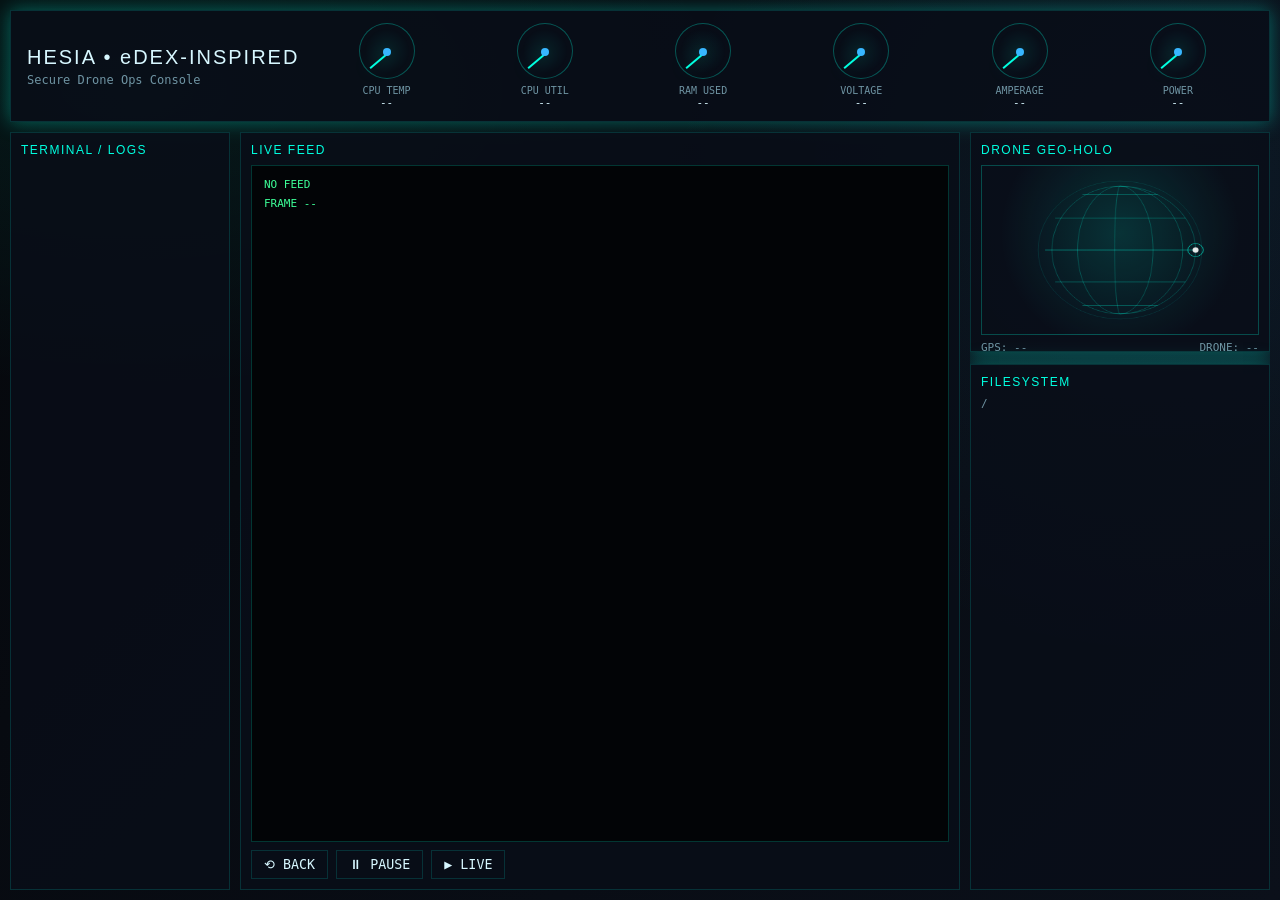
==== server_source/ui/index.html @ 42c92bbc "chore: baseline local backup before hardening" ====
﻿<!doctype html>
<html lang="fr">
<head>
  <meta charset="utf-8" />
  <meta name="viewport" content="width=device-width, initial-scale=1" />
  <title>HESIA // Command Interface</title>
  <link rel="stylesheet" href="styles.css" />
</head>
<body>
  <div class="scanlines"></div>
  <div class="hud">
    <header class="topbar">
      <div class="brand">
        <div class="brand-title">HESIA • eDEX‑INSPIRED</div>
        <div class="brand-sub">Secure Drone Ops Console</div>
      </div>
      <div class="gauges">
        <div class="gauge" data-key="cpu_temp_c" data-max="95" data-unit="°C">
          <div class="gauge-face">
            <div class="gauge-needle"></div>
            <div class="gauge-center"></div>
          </div>
          <div class="gauge-label">CPU TEMP</div>
          <div class="gauge-value">--</div>
        </div>
        <div class="gauge" data-key="cpu_usage_pct" data-max="100" data-unit="%">
          <div class="gauge-face">
            <div class="gauge-needle"></div>
            <div class="gauge-center"></div>
          </div>
          <div class="gauge-label">CPU UTIL</div>
          <div class="gauge-value">--</div>
        </div>
        <div class="gauge" data-key="ram_used_mb" data-max="8192" data-unit="MB" data-total="ram_total_mb">
          <div class="gauge-face">
            <div class="gauge-needle"></div>
            <div class="gauge-center"></div>
          </div>
          <div class="gauge-label">RAM USED</div>
          <div class="gauge-value">--</div>
        </div>
        <div class="gauge" data-key="voltage_v" data-max="20" data-unit="V">
          <div class="gauge-face">
            <div class="gauge-needle"></div>
            <div class="gauge-center"></div>
          </div>
          <div class="gauge-label">VOLTAGE</div>
          <div class="gauge-value">--</div>
        </div>
        <div class="gauge" data-key="current_a" data-max="10" data-unit="A">
          <div class="gauge-face">
            <div class="gauge-needle"></div>
            <div class="gauge-center"></div>
          </div>
          <div class="gauge-label">AMPERAGE</div>
          <div class="gauge-value">--</div>
        </div>
        <div class="gauge" data-key="power_w" data-max="120" data-unit="W">
          <div class="gauge-face">
            <div class="gauge-needle"></div>
            <div class="gauge-center"></div>
          </div>
          <div class="gauge-label">POWER</div>
          <div class="gauge-value">--</div>
        </div>
      </div>
    </header>

    <aside class="left">
      <div class="panel terminal">
        <div class="panel-title">TERMINAL / LOGS</div>
        <div id="logView" class="terminal-body"></div>
      </div>
    </aside>

    <main class="center">
      <section class="panel video-panel">
        <div class="panel-title">LIVE FEED</div>
        <div class="video-screen">
          <img id="videoFrame" alt="Live" />
          <div class="video-overlay">
            <div class="status-line" id="videoStatus">LIVE</div>
            <div class="status-line" id="frameMeta">FRAME --</div>
          </div>
        </div>
        <div class="video-controls">
          <button id="btnBack">⟲ BACK</button>
          <button id="btnPause">⏸ PAUSE</button>
          <button id="btnLive">▶ LIVE</button>
        </div>
      </section>
    </main>

    <aside class="right">
      <section class="panel globe-panel">
        <div class="panel-title">DRONE GEO‑HOLO</div>
        <canvas id="globeCanvas" width="360" height="260"></canvas>
        <div class="globe-meta">
          <div id="gpsReadout">GPS: --</div>
          <div id="jetsonId">DRONE: --</div>
        </div>
      </section>

      <section class="panel files-panel">
        <div class="panel-title">FILESYSTEM</div>
        <div id="filePath" class="file-path">/</div>
        <div id="fileTree" class="file-tree"></div>
      </section>
    </aside>
  </div>

  <script src="app.js"></script>
</body>
</html>
---- server_source/ui/styles.css ----
﻿:root {
  --bg-0: #05070b;
  --bg-1: #0b101a;
  --panel: rgba(9, 14, 24, 0.85);
  --line: rgba(0, 255, 231, 0.15);
  --accent: #00ffe0;
  --accent-soft: #38b6ff;
  --warn: #ff9f1c;
  --err: #ff3b3b;
  --ok: #3dff98;
  --text: #d7f7ff;
  --muted: #6f94a3;
  --glow: 0 0 18px rgba(0, 255, 224, 0.35);
  --font-mono: "Cascadia Code", "Fira Code", "JetBrains Mono", "Share Tech Mono", monospace;
  --font-head: "Orbitron", "Rajdhani", "Audiowide", "Cascadia Code", sans-serif;
}

* { box-sizing: border-box; }

body {
  margin: 0;
  font-family: var(--font-mono);
  color: var(--text);
  background: radial-gradient(1200px 600px at 10% 10%, rgba(0, 255, 200, 0.07), transparent 50%),
              radial-gradient(800px 800px at 90% 20%, rgba(56, 182, 255, 0.08), transparent 60%),
              linear-gradient(135deg, var(--bg-0), var(--bg-1));
  overflow: hidden;
}

.scanlines {
  pointer-events: none;
  position: fixed;
  inset: 0;
  background: repeating-linear-gradient(0deg, rgba(0,0,0,0.0) 0px, rgba(0,0,0,0.05) 2px, rgba(0,0,0,0.0) 4px);
  mix-blend-mode: screen;
  opacity: 0.35;
}

.hud {
  display: grid;
  grid-template-columns: 260px 1fr 320px;
  grid-template-rows: minmax(96px, auto) minmax(0, 1fr);
  gap: 10px;
  padding: 10px;
  height: 100vh;
  max-width: 1280px;
  margin: 0 auto;
  min-height: 0;
}

.topbar {
  grid-column: 1 / -1;
  display: flex;
  align-items: center;
  justify-content: space-between;
  gap: 12px;
  flex-wrap: nowrap;
  padding: 12px 16px;
  border: 1px solid var(--line);
  background: var(--panel);
  box-shadow: var(--glow);
}

.brand-title {
  font-family: var(--font-head);
  font-size: 20px;
  letter-spacing: 2px;
}

.brand-sub {
  color: var(--muted);
  font-size: 12px;
  margin-top: 4px;
}

.gauges {
  display: grid;
  grid-template-columns: repeat(6, minmax(68px, 1fr));
  gap: 8px;
  align-items: center;
  justify-items: center;
  flex: 1;
  min-width: 0;
}

.gauge {
  text-align: center;
  font-size: 10px;
  color: var(--muted);
  width: 100%;
}

.gauge-face {
  width: 56px;
  height: 56px;
  margin: 0 auto 6px;
  border-radius: 50%;
  border: 1px solid rgba(0,255,224,0.3);
  position: relative;
  background: radial-gradient(circle at 50% 50%, rgba(0,255,224,0.08), transparent 60%);
}

.gauge-needle {
  position: absolute;
  width: 2px;
  height: 22px;
  background: var(--accent);
  left: 50%;
  top: 8px;
  transform-origin: bottom center;
  transform: translateX(-50%) rotate(-130deg);
  box-shadow: var(--glow);
}

.gauge-center {
  position: absolute;
  width: 8px;
  height: 8px;
  border-radius: 50%;
  background: var(--accent-soft);
  left: 50%;
  top: 24px;
  transform: translateX(-50%);
}

.gauge-value {
  font-size: 11px;
  color: var(--text);
}

.panel {
  border: 1px solid var(--line);
  background: var(--panel);
  box-shadow: var(--glow);
  padding: 10px;
  display: flex;
  flex-direction: column;
  min-height: 0;
}

.panel-title {
  font-family: var(--font-head);
  font-size: 12px;
  letter-spacing: 1.5px;
  color: var(--accent);
  margin-bottom: 8px;
}

.left {
  grid-column: 1 / 2;
  grid-row: 2 / -1;
  min-height: 0;
  overflow: hidden;
}

.terminal {
  height: 100%;
}

.terminal-body {
  font-size: 11px;
  white-space: pre-wrap;
  overflow: auto;
  height: 100%;
  padding-right: 6px;
}

.log-line { margin-bottom: 4px; }
.log-line.info { color: var(--warn); }
.log-line.error { color: var(--err); }
.log-line.const { color: var(--ok); }
.log-line.debug { color: var(--muted); }

.center {
  grid-column: 2 / 3;
  grid-row: 2 / -1;
  min-height: 0;
  overflow: hidden;
}

.video-panel {
  height: 100%;
  min-height: 0;
}

.video-screen {
  position: relative;
  flex: 1;
  border: 1px solid rgba(0,255,224,0.2);
  background: #020406;
  display: flex;
  align-items: center;
  justify-content: center;
  min-height: 280px;
  aspect-ratio: 16 / 9;
  max-height: 100%;
}

#videoFrame {
  display: block;
  position: relative;
  z-index: 1;
  width: 100%;
  height: 100%;
  object-fit: contain;
  image-rendering: auto;
}

.video-overlay {
  position: absolute;
  top: 12px;
  left: 12px;
  display: flex;
  flex-direction: column;
  gap: 6px;
  font-size: 11px;
  color: var(--ok);
  z-index: 2;
  pointer-events: none;
}

.video-controls {
  display: flex;
  gap: 8px;
  padding-top: 8px;
}

.video-controls button {
  background: transparent;
  border: 1px solid var(--line);
  color: var(--text);
  padding: 6px 12px;
  font-family: var(--font-mono);
  cursor: pointer;
  transition: all 0.2s ease;
}

.video-controls button:hover {
  border-color: var(--accent);
  color: var(--accent);
  box-shadow: var(--glow);
}

.right {
  grid-column: 3 / 4;
  grid-row: 2 / -1;
  display: flex;
  flex-direction: column;
  gap: 12px;
  min-height: 0;
  overflow: hidden;
}

.globe-panel {
  height: 220px;
}

#globeCanvas {
  width: 100%;
  height: 170px;
  background: radial-gradient(circle at 50% 40%, rgba(0,255,224,0.15), transparent 70%);
  border: 1px solid rgba(0,255,224,0.25);
}

.globe-meta {
  display: flex;
  justify-content: space-between;
  font-size: 11px;
  color: var(--muted);
  margin-top: 6px;
}

.files-panel {
  flex: 1;
  min-height: 0;
}

.file-path {
  font-size: 11px;
  color: var(--muted);
  margin-bottom: 8px;
}

.file-tree {
  overflow: auto;
  font-size: 11px;
}

.file-item {
  display: flex;
  justify-content: space-between;
  padding: 4px 2px;
  border-bottom: 1px dashed rgba(0,255,224,0.08);
  cursor: pointer;
}

.file-item:hover {
  background: rgba(0,255,224,0.05);
}

.file-item .name {
  color: var(--text);
}

.file-item.dir .name {
  color: var(--accent-soft);
}

.file-item .meta {
  color: var(--muted);
}

@media (max-width: 1400px) {
  .hud {
    grid-template-columns: 220px 1fr 300px;
  }
  .gauges {
    grid-template-columns: repeat(6, minmax(60px, 1fr));
  }
}

@media (max-width: 1100px) {
  .hud {
    grid-template-columns: 1fr;
    grid-template-rows: auto auto auto auto;
    overflow: auto;
  }
  .left, .center, .right {
    grid-column: 1 / -1;
  }
  .right {
    flex-direction: column;
  }
}
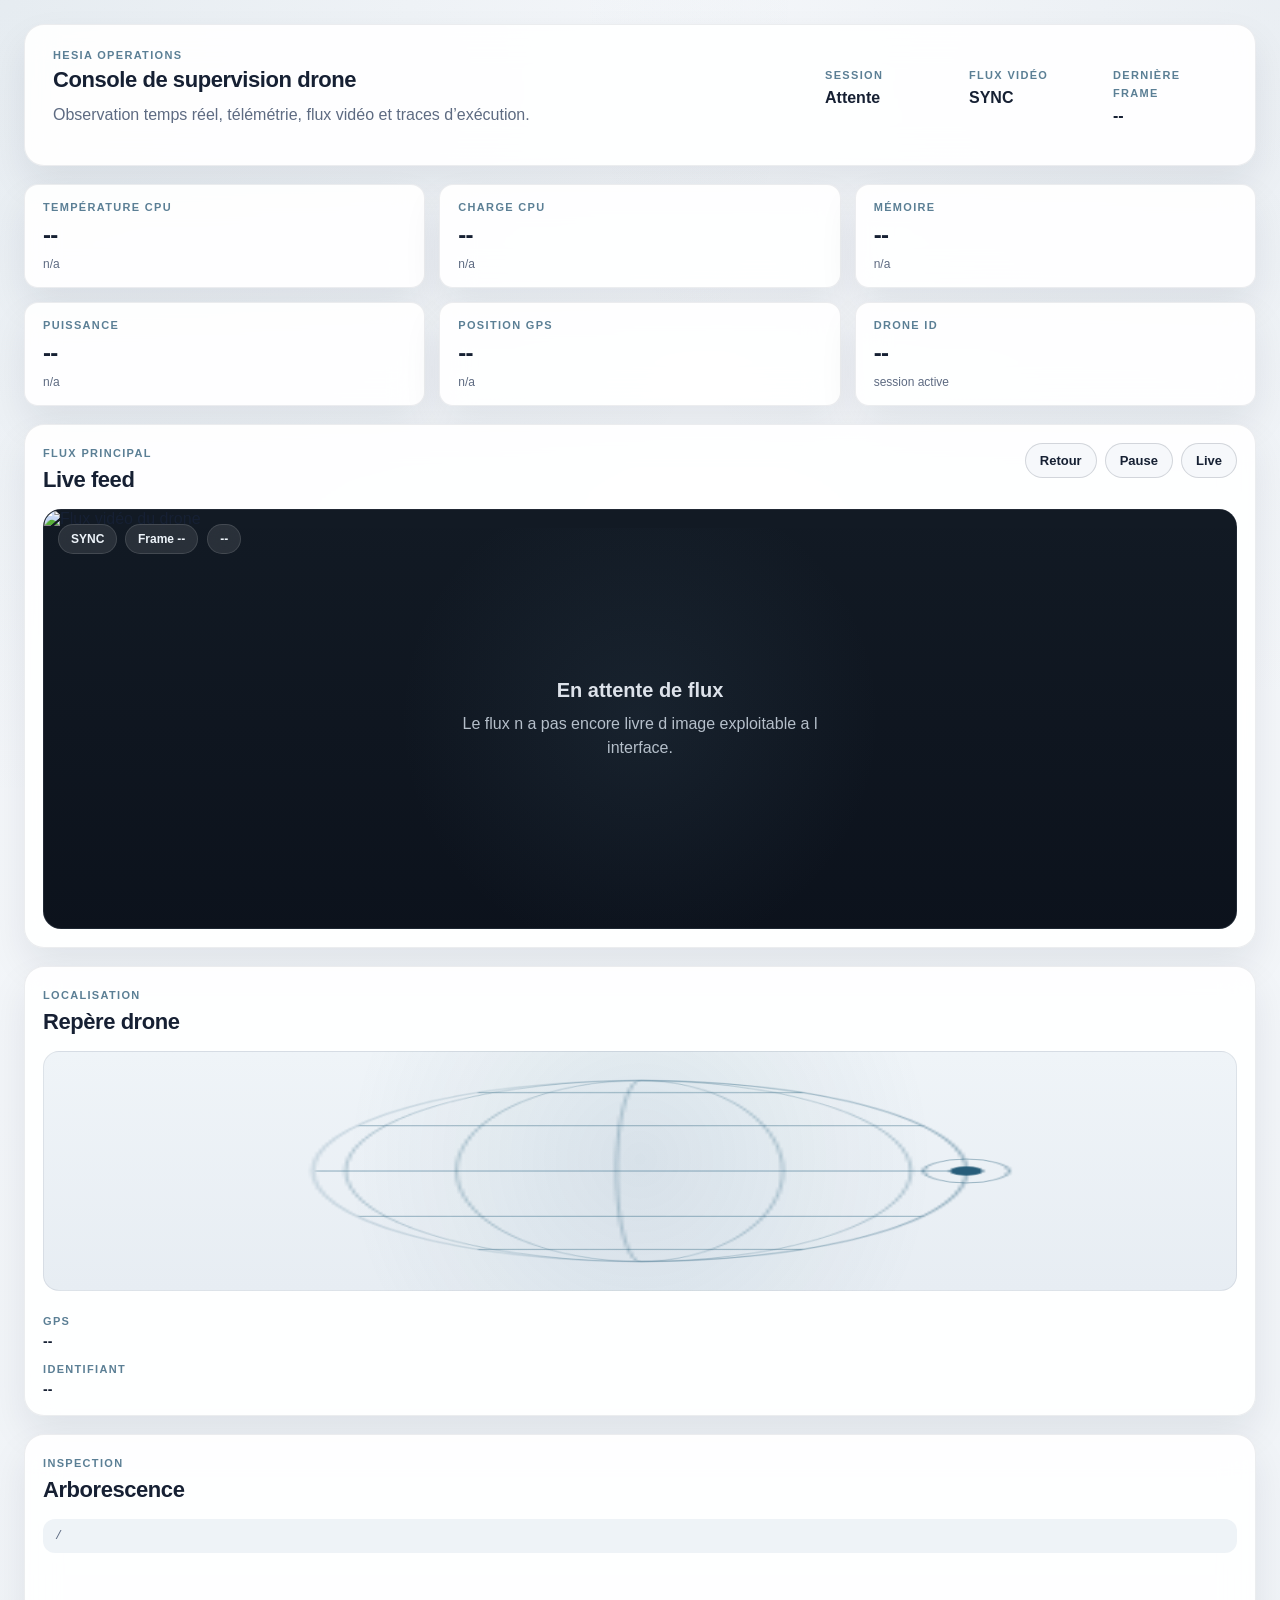
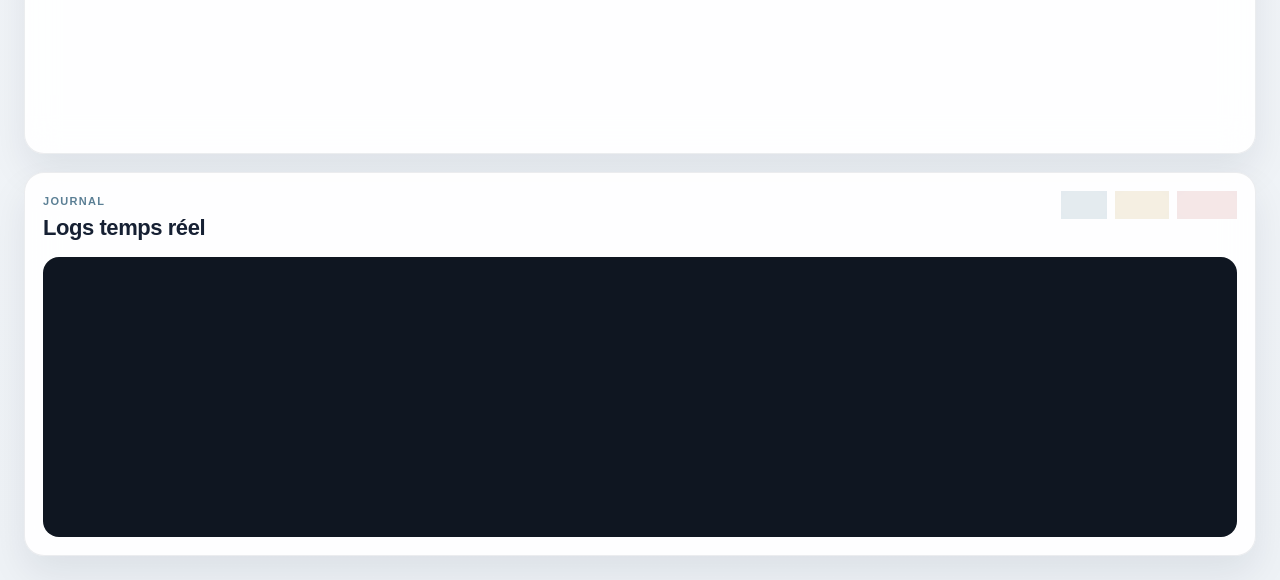
==== commit 4c658d53: "Initial HESIA import" ====
--- a/server_source/ui/index.html
+++ b/server_source/ui/index.html
@@ -1,114 +1,145 @@
-﻿<!doctype html>
+<!doctype html>
 <html lang="fr">
 <head>
   <meta charset="utf-8" />
   <meta name="viewport" content="width=device-width, initial-scale=1" />
-  <title>HESIA // Command Interface</title>
-  <link rel="stylesheet" href="styles.css" />
+  <title>HESIA Operations Console</title>
+  <link rel="stylesheet" href="styles.css?v=20260426c" />
 </head>
 <body>
-  <div class="scanlines"></div>
-  <div class="hud">
-    <header class="topbar">
-      <div class="brand">
-        <div class="brand-title">HESIA • eDEX‑INSPIRED</div>
-        <div class="brand-sub">Secure Drone Ops Console</div>
+  <div class="app-shell">
+    <header class="app-header">
+      <div class="header-copy">
+        <div class="eyebrow">HESIA OPERATIONS</div>
+        <h1>Console de supervision drone</h1>
+        <p>Observation temps réel, télémétrie, flux vidéo et traces d’exécution.</p>
       </div>
-      <div class="gauges">
-        <div class="gauge" data-key="cpu_temp_c" data-max="95" data-unit="°C">
-          <div class="gauge-face">
-            <div class="gauge-needle"></div>
-            <div class="gauge-center"></div>
-          </div>
-          <div class="gauge-label">CPU TEMP</div>
-          <div class="gauge-value">--</div>
+      <div class="header-status">
+        <div class="status-card">
+          <span class="status-label">Session</span>
+          <strong id="sessionStatus">Initialisation</strong>
         </div>
-        <div class="gauge" data-key="cpu_usage_pct" data-max="100" data-unit="%">
-          <div class="gauge-face">
-            <div class="gauge-needle"></div>
-            <div class="gauge-center"></div>
-          </div>
-          <div class="gauge-label">CPU UTIL</div>
-          <div class="gauge-value">--</div>
+        <div class="status-card">
+          <span class="status-label">Flux vidéo</span>
+          <strong id="videoStatus">Démarrage</strong>
         </div>
-        <div class="gauge" data-key="ram_used_mb" data-max="8192" data-unit="MB" data-total="ram_total_mb">
-          <div class="gauge-face">
-            <div class="gauge-needle"></div>
-            <div class="gauge-center"></div>
-          </div>
-          <div class="gauge-label">RAM USED</div>
-          <div class="gauge-value">--</div>
-        </div>
-        <div class="gauge" data-key="voltage_v" data-max="20" data-unit="V">
-          <div class="gauge-face">
-            <div class="gauge-needle"></div>
-            <div class="gauge-center"></div>
-          </div>
-          <div class="gauge-label">VOLTAGE</div>
-          <div class="gauge-value">--</div>
-        </div>
-        <div class="gauge" data-key="current_a" data-max="10" data-unit="A">
-          <div class="gauge-face">
-            <div class="gauge-needle"></div>
-            <div class="gauge-center"></div>
-          </div>
-          <div class="gauge-label">AMPERAGE</div>
-          <div class="gauge-value">--</div>
-        </div>
-        <div class="gauge" data-key="power_w" data-max="120" data-unit="W">
-          <div class="gauge-face">
-            <div class="gauge-needle"></div>
-            <div class="gauge-center"></div>
-          </div>
-          <div class="gauge-label">POWER</div>
-          <div class="gauge-value">--</div>
+        <div class="status-card">
+          <span class="status-label">Dernière frame</span>
+          <strong id="feedFreshness">--</strong>
         </div>
       </div>
     </header>
 
-    <aside class="left">
-      <div class="panel terminal">
-        <div class="panel-title">TERMINAL / LOGS</div>
-        <div id="logView" class="terminal-body"></div>
-      </div>
-    </aside>
+    <section class="overview-grid">
+      <article class="metric-card">
+        <span class="metric-label">Température CPU</span>
+        <strong class="metric-value" id="metricCpuTemp">--</strong>
+        <span class="metric-meta" id="metricCpuTempMeta">n/a</span>
+      </article>
+      <article class="metric-card">
+        <span class="metric-label">Charge CPU</span>
+        <strong class="metric-value" id="metricCpuUsage">--</strong>
+        <span class="metric-meta" id="metricCpuUsageMeta">n/a</span>
+      </article>
+      <article class="metric-card">
+        <span class="metric-label">Mémoire</span>
+        <strong class="metric-value" id="metricRam">--</strong>
+        <span class="metric-meta" id="metricRamMeta">n/a</span>
+      </article>
+      <article class="metric-card">
+        <span class="metric-label">Puissance</span>
+        <strong class="metric-value" id="metricPower">--</strong>
+        <span class="metric-meta" id="metricPowerMeta">n/a</span>
+      </article>
+      <article class="metric-card">
+        <span class="metric-label">Position GPS</span>
+        <strong class="metric-value" id="metricGps">--</strong>
+        <span class="metric-meta" id="metricGpsMeta">n/a</span>
+      </article>
+      <article class="metric-card">
+        <span class="metric-label">Drone ID</span>
+        <strong class="metric-value" id="metricDrone">--</strong>
+        <span class="metric-meta" id="metricDroneMeta">session active</span>
+      </article>
+    </section>
 
-    <main class="center">
-      <section class="panel video-panel">
-        <div class="panel-title">LIVE FEED</div>
-        <div class="video-screen">
-          <img id="videoFrame" alt="Live" />
-          <div class="video-overlay">
-            <div class="status-line" id="videoStatus">LIVE</div>
-            <div class="status-line" id="frameMeta">FRAME --</div>
+    <main class="content-grid">
+      <section class="panel panel-video">
+        <div class="panel-header">
+          <div>
+            <span class="panel-eyebrow">Flux principal</span>
+            <h2>Live feed</h2>
+          </div>
+          <div class="panel-actions">
+            <button id="btnBack" type="button">Retour</button>
+            <button id="btnPause" type="button">Pause</button>
+            <button id="btnLive" type="button">Live</button>
           </div>
         </div>
-        <div class="video-controls">
-          <button id="btnBack">⟲ BACK</button>
-          <button id="btnPause">⏸ PAUSE</button>
-          <button id="btnLive">▶ LIVE</button>
-        </div>
-      </section>
-    </main>
-
-    <aside class="right">
-      <section class="panel globe-panel">
-        <div class="panel-title">DRONE GEO‑HOLO</div>
-        <canvas id="globeCanvas" width="360" height="260"></canvas>
-        <div class="globe-meta">
-          <div id="gpsReadout">GPS: --</div>
-          <div id="jetsonId">DRONE: --</div>
+        <div class="video-stage">
+          <img id="videoFrame" alt="Flux vidéo du drone" />
+          <div class="video-fallback" id="videoFallback">
+            <strong>En attente de flux</strong>
+            <span id="videoFallbackReason">Le serveur attend la prochaine image décodée.</span>
+          </div>
+          <div class="video-overlay">
+            <span class="overlay-pill" id="overlayStatus">SYNC</span>
+            <span class="overlay-pill" id="frameMeta">Frame --</span>
+            <span class="overlay-pill" id="frameBytes">--</span>
+          </div>
         </div>
       </section>
 
-      <section class="panel files-panel">
-        <div class="panel-title">FILESYSTEM</div>
-        <div id="filePath" class="file-path">/</div>
-        <div id="fileTree" class="file-tree"></div>
+      <aside class="side-column">
+        <section class="panel panel-map">
+          <div class="panel-header">
+            <div>
+              <span class="panel-eyebrow">Localisation</span>
+              <h2>Repère drone</h2>
+            </div>
+          </div>
+          <canvas id="globeCanvas" width="360" height="260"></canvas>
+          <div class="map-readouts">
+            <div>
+              <span class="readout-label">GPS</span>
+              <strong id="gpsReadout">--</strong>
+            </div>
+            <div>
+              <span class="readout-label">Identifiant</span>
+              <strong id="jetsonId">--</strong>
+            </div>
+          </div>
+        </section>
+
+        <section class="panel panel-tree">
+          <div class="panel-header">
+            <div>
+              <span class="panel-eyebrow">Inspection</span>
+              <h2>Arborescence</h2>
+            </div>
+          </div>
+          <div id="filePath" class="file-path">/</div>
+          <div id="fileTree" class="file-tree"></div>
+        </section>
+      </aside>
+
+      <section class="panel panel-logs">
+        <div class="panel-header">
+          <div>
+            <span class="panel-eyebrow">Journal</span>
+            <h2>Logs temps réel</h2>
+          </div>
+          <div class="log-legend">
+            <span class="legend-pill legend-info">Info</span>
+            <span class="legend-pill legend-warn">Warn</span>
+            <span class="legend-pill legend-error">Erreur</span>
+          </div>
+        </div>
+        <div id="logView" class="terminal-body"></div>
       </section>
-    </aside>
+    </main>
   </div>
 
-  <script src="app.js"></script>
+  <script src="app.js?v=20260426c"></script>
 </body>
 </html>
--- a/server_source/ui/styles.css
+++ b/server_source/ui/styles.css
@@ -1,334 +1,444 @@
-﻿:root {
-  --bg-0: #05070b;
-  --bg-1: #0b101a;
-  --panel: rgba(9, 14, 24, 0.85);
-  --line: rgba(0, 255, 231, 0.15);
-  --accent: #00ffe0;
-  --accent-soft: #38b6ff;
-  --warn: #ff9f1c;
-  --err: #ff3b3b;
-  --ok: #3dff98;
-  --text: #d7f7ff;
-  --muted: #6f94a3;
-  --glow: 0 0 18px rgba(0, 255, 224, 0.35);
-  --font-mono: "Cascadia Code", "Fira Code", "JetBrains Mono", "Share Tech Mono", monospace;
-  --font-head: "Orbitron", "Rajdhani", "Audiowide", "Cascadia Code", sans-serif;
-}
-
-* { box-sizing: border-box; }
-
+:root {
+  --bg: #eef2f6;
+  --bg-muted: #e3e9f0;
+  --surface: rgba(255, 255, 255, 0.92);
+  --surface-strong: #ffffff;
+  --line: rgba(20, 33, 54, 0.08);
+  --line-strong: rgba(20, 33, 54, 0.16);
+  --text: #162033;
+  --text-soft: #5e6b82;
+  --accent: #275d7a;
+  --accent-soft: #5b7f95;
+  --ok: #2f7d4d;
+  --warn: #ad7a16;
+  --err: #aa3b3b;
+  --shadow: 0 18px 38px rgba(18, 28, 45, 0.08);
+  --radius-lg: 20px;
+  --radius-md: 14px;
+  --radius-sm: 10px;
+  --font-ui: "Segoe UI", "Inter", "SF Pro Display", sans-serif;
+  --font-mono: "Cascadia Code", "JetBrains Mono", "SFMono-Regular", monospace;
+}
+
+* {
+  box-sizing: border-box;
+}
+
+html,
 body {
   margin: 0;
-  font-family: var(--font-mono);
+  min-height: 100%;
+  background:
+    radial-gradient(circle at top left, rgba(39, 93, 122, 0.08), transparent 32%),
+    radial-gradient(circle at top right, rgba(91, 127, 149, 0.08), transparent 28%),
+    linear-gradient(180deg, #f6f8fb 0%, var(--bg) 100%);
   color: var(--text);
-  background: radial-gradient(1200px 600px at 10% 10%, rgba(0, 255, 200, 0.07), transparent 50%),
-              radial-gradient(800px 800px at 90% 20%, rgba(56, 182, 255, 0.08), transparent 60%),
-              linear-gradient(135deg, var(--bg-0), var(--bg-1));
+  font-family: var(--font-ui);
+}
+
+body {
+  min-height: 100vh;
+}
+
+.app-shell {
+  max-width: 1440px;
+  margin: 0 auto;
+  padding: 24px;
+  display: grid;
+  gap: 18px;
+}
+
+.app-header,
+.panel,
+.metric-card {
+  background: var(--surface);
+  border: 1px solid var(--line);
+  box-shadow: var(--shadow);
+  backdrop-filter: blur(16px);
+}
+
+.app-header {
+  border-radius: var(--radius-lg);
+  padding: 24px 28px;
+  display: flex;
+  justify-content: space-between;
+  gap: 18px;
+  align-items: flex-start;
+}
+
+.header-copy h1,
+.panel-header h2 {
+  margin: 6px 0 0;
+  font-size: 22px;
+  font-weight: 650;
+  letter-spacing: -0.02em;
+}
+
+.header-copy p {
+  margin: 10px 0 0;
+  color: var(--text-soft);
+  max-width: 640px;
+  line-height: 1.5;
+}
+
+.eyebrow,
+.panel-eyebrow,
+.status-label,
+.metric-label,
+.readout-label {
+  text-transform: uppercase;
+  letter-spacing: 0.12em;
+  font-size: 11px;
+  font-weight: 700;
+  color: var(--accent-soft);
+}
+
+.header-status {
+  display: grid;
+  grid-template-columns: repeat(3, minmax(120px, 1fr));
+  gap: 12px;
+  width: min(420px, 100%);
+}
+
+.status-card,
+.metric-card {
+  border-radius: var(--radius-md);
+  padding: 16px 18px;
+}
+
+.status-card strong {
+  display: block;
+  margin-top: 6px;
+  font-size: 16px;
+}
+
+.overview-grid {
+  display: grid;
+  grid-template-columns: repeat(6, minmax(0, 1fr));
+  gap: 14px;
+}
+
+.metric-card {
+  display: grid;
+  gap: 8px;
+}
+
+.metric-value {
+  font-size: 24px;
+  font-weight: 700;
+  letter-spacing: -0.03em;
+}
+
+.metric-meta {
+  color: var(--text-soft);
+  font-size: 12px;
+}
+
+.content-grid {
+  display: grid;
+  grid-template-columns: minmax(0, 1.4fr) minmax(320px, 0.75fr);
+  gap: 18px;
+  align-items: start;
+}
+
+.panel {
+  border-radius: var(--radius-lg);
+  padding: 18px;
+  min-height: 0;
+}
+
+.panel-header {
+  display: flex;
+  justify-content: space-between;
+  align-items: flex-start;
+  gap: 12px;
+  margin-bottom: 16px;
+}
+
+.panel-actions {
+  display: flex;
+  gap: 8px;
+}
+
+.panel-actions button {
+  appearance: none;
+  border: 1px solid var(--line-strong);
+  background: rgba(246, 248, 251, 0.92);
+  color: var(--text);
+  border-radius: 999px;
+  padding: 9px 14px;
+  font-size: 13px;
+  font-weight: 600;
+  cursor: pointer;
+  transition: background-color 0.2s ease, border-color 0.2s ease, transform 0.2s ease;
+}
+
+.panel-actions button:hover {
+  background: #ffffff;
+  border-color: rgba(39, 93, 122, 0.28);
+  transform: translateY(-1px);
+}
+
+.panel-video {
+  display: flex;
+  flex-direction: column;
+}
+
+.video-stage {
+  position: relative;
+  border-radius: 18px;
   overflow: hidden;
-}
-
-.scanlines {
-  pointer-events: none;
-  position: fixed;
-  inset: 0;
-  background: repeating-linear-gradient(0deg, rgba(0,0,0,0.0) 0px, rgba(0,0,0,0.05) 2px, rgba(0,0,0,0.0) 4px);
-  mix-blend-mode: screen;
-  opacity: 0.35;
-}
-
-.hud {
-  display: grid;
-  grid-template-columns: 260px 1fr 320px;
-  grid-template-rows: minmax(96px, auto) minmax(0, 1fr);
-  gap: 10px;
-  padding: 10px;
-  height: 100vh;
-  max-width: 1280px;
-  margin: 0 auto;
-  min-height: 0;
-}
-
-.topbar {
-  grid-column: 1 / -1;
-  display: flex;
-  align-items: center;
-  justify-content: space-between;
-  gap: 12px;
-  flex-wrap: nowrap;
-  padding: 12px 16px;
-  border: 1px solid var(--line);
-  background: var(--panel);
-  box-shadow: var(--glow);
-}
-
-.brand-title {
-  font-family: var(--font-head);
-  font-size: 20px;
-  letter-spacing: 2px;
-}
-
-.brand-sub {
-  color: var(--muted);
-  font-size: 12px;
-  margin-top: 4px;
-}
-
-.gauges {
-  display: grid;
-  grid-template-columns: repeat(6, minmax(68px, 1fr));
-  gap: 8px;
-  align-items: center;
-  justify-items: center;
-  flex: 1;
-  min-width: 0;
-}
-
-.gauge {
-  text-align: center;
-  font-size: 10px;
-  color: var(--muted);
-  width: 100%;
-}
-
-.gauge-face {
-  width: 56px;
-  height: 56px;
-  margin: 0 auto 6px;
-  border-radius: 50%;
-  border: 1px solid rgba(0,255,224,0.3);
-  position: relative;
-  background: radial-gradient(circle at 50% 50%, rgba(0,255,224,0.08), transparent 60%);
-}
-
-.gauge-needle {
-  position: absolute;
-  width: 2px;
-  height: 22px;
-  background: var(--accent);
-  left: 50%;
-  top: 8px;
-  transform-origin: bottom center;
-  transform: translateX(-50%) rotate(-130deg);
-  box-shadow: var(--glow);
-}
-
-.gauge-center {
-  position: absolute;
-  width: 8px;
-  height: 8px;
-  border-radius: 50%;
-  background: var(--accent-soft);
-  left: 50%;
-  top: 24px;
-  transform: translateX(-50%);
-}
-
-.gauge-value {
-  font-size: 11px;
-  color: var(--text);
-}
-
-.panel {
-  border: 1px solid var(--line);
-  background: var(--panel);
-  box-shadow: var(--glow);
-  padding: 10px;
-  display: flex;
-  flex-direction: column;
-  min-height: 0;
-}
-
-.panel-title {
-  font-family: var(--font-head);
-  font-size: 12px;
-  letter-spacing: 1.5px;
-  color: var(--accent);
-  margin-bottom: 8px;
-}
-
-.left {
-  grid-column: 1 / 2;
-  grid-row: 2 / -1;
-  min-height: 0;
-  overflow: hidden;
-}
-
-.terminal {
-  height: 100%;
-}
-
-.terminal-body {
-  font-size: 11px;
-  white-space: pre-wrap;
-  overflow: auto;
-  height: 100%;
-  padding-right: 6px;
-}
-
-.log-line { margin-bottom: 4px; }
-.log-line.info { color: var(--warn); }
-.log-line.error { color: var(--err); }
-.log-line.const { color: var(--ok); }
-.log-line.debug { color: var(--muted); }
-
-.center {
-  grid-column: 2 / 3;
-  grid-row: 2 / -1;
-  min-height: 0;
-  overflow: hidden;
-}
-
-.video-panel {
-  height: 100%;
-  min-height: 0;
-}
-
-.video-screen {
-  position: relative;
-  flex: 1;
-  border: 1px solid rgba(0,255,224,0.2);
-  background: #020406;
-  display: flex;
-  align-items: center;
-  justify-content: center;
-  min-height: 280px;
-  aspect-ratio: 16 / 9;
-  max-height: 100%;
+  min-height: 420px;
+  background:
+    linear-gradient(180deg, rgba(16, 24, 36, 0.92), rgba(20, 28, 40, 0.98)),
+    #121a24;
+  border: 1px solid rgba(255, 255, 255, 0.06);
 }
 
 #videoFrame {
   display: block;
-  position: relative;
-  z-index: 1;
   width: 100%;
   height: 100%;
   object-fit: contain;
-  image-rendering: auto;
+  background: #121a24;
+  position: relative;
+  z-index: 2;
+}
+
+.video-fallback {
+  position: absolute;
+  inset: 0;
+  display: grid;
+  place-items: center;
+  align-content: center;
+  gap: 10px;
+  color: rgba(232, 237, 244, 0.95);
+  background:
+    radial-gradient(circle at center, rgba(87, 122, 145, 0.12), transparent 38%),
+    linear-gradient(180deg, rgba(18, 26, 36, 0.95), rgba(12, 18, 28, 0.98));
+  z-index: 1;
+  text-align: center;
+  padding: 24px;
+}
+
+.video-fallback strong {
+  font-size: 20px;
+  font-weight: 650;
+}
+
+.video-fallback span {
+  color: rgba(199, 208, 220, 0.9);
+  max-width: 420px;
+  line-height: 1.5;
 }
 
 .video-overlay {
   position: absolute;
-  top: 12px;
-  left: 12px;
-  display: flex;
-  flex-direction: column;
-  gap: 6px;
-  font-size: 11px;
-  color: var(--ok);
-  z-index: 2;
-  pointer-events: none;
-}
-
-.video-controls {
+  top: 14px;
+  left: 14px;
+  z-index: 3;
   display: flex;
   gap: 8px;
-  padding-top: 8px;
-}
-
-.video-controls button {
-  background: transparent;
+  flex-wrap: wrap;
+}
+
+.overlay-pill,
+.legend-pill {
+  border-radius: 999px;
+  padding: 7px 12px;
+  font-size: 12px;
+  font-weight: 700;
+  backdrop-filter: blur(12px);
+}
+
+.overlay-pill {
+  background: rgba(255, 255, 255, 0.1);
+  color: #eef4fa;
+  border: 1px solid rgba(255, 255, 255, 0.12);
+}
+
+.side-column {
+  display: grid;
+  gap: 18px;
+  min-height: 0;
+}
+
+.panel-map canvas {
+  width: 100%;
+  height: 240px;
+  border-radius: 16px;
+  background:
+    radial-gradient(circle at 50% 45%, rgba(39, 93, 122, 0.1), transparent 48%),
+    linear-gradient(180deg, #eff4f8, #e7edf3);
   border: 1px solid var(--line);
-  color: var(--text);
-  padding: 6px 12px;
+}
+
+.map-readouts {
+  margin-top: 16px;
+  display: grid;
+  grid-template-columns: 1fr;
+  gap: 10px;
+}
+
+.map-readouts strong {
+  display: block;
+  margin-top: 4px;
+  font-size: 14px;
+}
+
+.panel-tree {
+  min-height: 320px;
+}
+
+.file-path {
+  margin-bottom: 12px;
+  padding: 10px 12px;
+  border-radius: 12px;
+  background: rgba(236, 241, 246, 0.85);
+  color: var(--text-soft);
   font-family: var(--font-mono);
-  cursor: pointer;
-  transition: all 0.2s ease;
-}
-
-.video-controls button:hover {
-  border-color: var(--accent);
-  color: var(--accent);
-  box-shadow: var(--glow);
-}
-
-.right {
-  grid-column: 3 / 4;
-  grid-row: 2 / -1;
-  display: flex;
-  flex-direction: column;
-  gap: 12px;
-  min-height: 0;
-  overflow: hidden;
-}
-
-.globe-panel {
-  height: 220px;
-}
-
-#globeCanvas {
-  width: 100%;
-  height: 170px;
-  background: radial-gradient(circle at 50% 40%, rgba(0,255,224,0.15), transparent 70%);
-  border: 1px solid rgba(0,255,224,0.25);
-}
-
-.globe-meta {
-  display: flex;
-  justify-content: space-between;
-  font-size: 11px;
-  color: var(--muted);
-  margin-top: 6px;
-}
-
-.files-panel {
-  flex: 1;
-  min-height: 0;
-}
-
-.file-path {
-  font-size: 11px;
-  color: var(--muted);
-  margin-bottom: 8px;
+  font-size: 12px;
 }
 
 .file-tree {
   overflow: auto;
-  font-size: 11px;
+  display: grid;
+  gap: 6px;
+  max-height: 380px;
 }
 
 .file-item {
+  border: 1px solid transparent;
+  border-radius: 12px;
+  padding: 10px 12px;
   display: flex;
   justify-content: space-between;
-  padding: 4px 2px;
-  border-bottom: 1px dashed rgba(0,255,224,0.08);
+  gap: 12px;
+  align-items: center;
+}
+
+.file-item.dir {
   cursor: pointer;
 }
 
-.file-item:hover {
-  background: rgba(0,255,224,0.05);
+.file-item.dir:hover {
+  background: rgba(233, 240, 246, 0.9);
+  border-color: var(--line);
 }
 
 .file-item .name {
+  font-size: 13px;
   color: var(--text);
-}
-
-.file-item.dir .name {
-  color: var(--accent-soft);
+  word-break: break-word;
 }
 
 .file-item .meta {
-  color: var(--muted);
-}
-
-@media (max-width: 1400px) {
-  .hud {
-    grid-template-columns: 220px 1fr 300px;
-  }
-  .gauges {
-    grid-template-columns: repeat(6, minmax(60px, 1fr));
-  }
-}
-
-@media (max-width: 1100px) {
-  .hud {
+  font-size: 12px;
+  color: var(--text-soft);
+  flex-shrink: 0;
+}
+
+.panel-logs {
+  grid-column: 1 / -1;
+}
+
+.log-legend {
+  display: flex;
+  gap: 8px;
+  flex-wrap: wrap;
+}
+
+.legend-info {
+  background: rgba(39, 93, 122, 0.12);
+  color: var(--accent);
+}
+
+.legend-warn {
+  background: rgba(173, 122, 22, 0.12);
+  color: var(--warn);
+}
+
+.legend-error {
+  background: rgba(170, 59, 59, 0.12);
+  color: var(--err);
+}
+
+.terminal-body {
+  min-height: 280px;
+  max-height: 420px;
+  overflow: auto;
+  padding: 14px;
+  border-radius: 16px;
+  background: #0f1621;
+  color: #d5deea;
+  font-family: var(--font-mono);
+  font-size: 12px;
+  line-height: 1.5;
+}
+
+.log-line {
+  margin-bottom: 6px;
+  word-break: break-word;
+}
+
+.log-line.info {
+  color: #dfe6ef;
+}
+
+.log-line.warn {
+  color: #f0c86b;
+}
+
+.log-line.error {
+  color: #ef8f8f;
+}
+
+.log-line.const {
+  color: #8ed0ab;
+}
+
+@media (max-width: 1280px) {
+  .overview-grid {
+    grid-template-columns: repeat(3, minmax(0, 1fr));
+  }
+
+  .content-grid {
     grid-template-columns: 1fr;
-    grid-template-rows: auto auto auto auto;
-    overflow: auto;
-  }
-  .left, .center, .right {
-    grid-column: 1 / -1;
-  }
-  .right {
+  }
+}
+
+@media (max-width: 900px) {
+  .app-shell {
+    padding: 16px;
+  }
+
+  .app-header {
     flex-direction: column;
   }
-}
+
+  .header-status,
+  .overview-grid {
+    grid-template-columns: repeat(2, minmax(0, 1fr));
+    width: 100%;
+  }
+
+  .panel-header {
+    flex-direction: column;
+  }
+
+  .video-stage {
+    min-height: 300px;
+  }
+}
+
+@media (max-width: 640px) {
+  .header-status,
+  .overview-grid {
+    grid-template-columns: 1fr;
+  }
+
+  .panel-actions {
+    width: 100%;
+    flex-wrap: wrap;
+  }
+}
